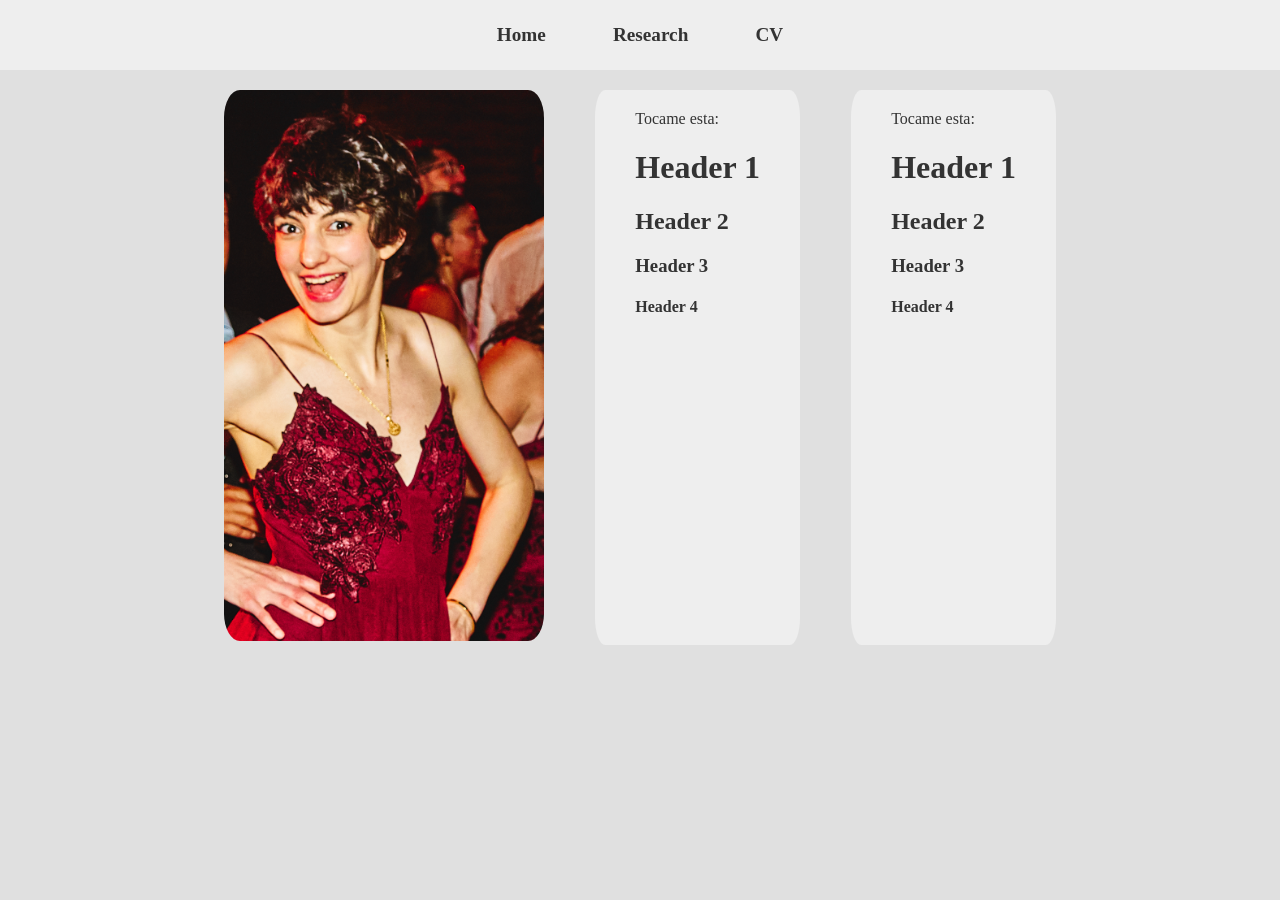
==== cv.html @ 53e6b2f5 "upload all" ====
<!DOCTYPE html>
<html lang="es">
<head>
    <meta charset="UTF-8">
    <title>Sofía Errázuriz Muñoz</title>
    <link rel="stylesheet" href="style.css">
</head>
<body>
    <nav class="navbar"> <!-- Barra de navegacion -->
        <ul>
            <li><a href="index.html">Home</a></li>
            <li><a href="research.html">Research</a></li>
            <li><a href="cv.html">CV</a></li>
        </ul>
    </nav>

    <div class="page-content"> <!-- Contenedor principal -->
        <div class="photo-col">
            <img id="cv-photo" src="assets/img3.png">
        </div>
        <div class="page-col">
            Tocame esta:
            <h1>Header 1</h1>
            <h2>Header 2</h2>
            <h3>Header 3</h3>
            <h4>Header 4</h4>
        </div>
        <div class="page-col">
            Tocame esta:
            <h1>Header 1</h1>
            <h2>Header 2</h2>
            <h3>Header 3</h3>
            <h4>Header 4</h4>
        </div>
        
    </div>
</body>
</html>
---- style.css ----
* {
    box-sizing: border-box;
}

body {
    margin: 0;
    font-family: 'Georgia', serif;
    background-color: #e0e0e0;
    color: #333;
}

nav {
    background-color: #eee;
    font-weight: 400;
}

nav ul {
    margin: 0;
    display: flex;
    flex-direction: row;
    justify-content: center;
    font-size: larger;
    font-weight: bolder;
    padding: 1.5rem;
    gap: 4vw;
    /* box-shadow: 2px 12px rgba(0,0,0,0.06) */
}

nav a {
    color: inherit;
    text-decoration: none;
    height: 100%;
    align-items: center;
    padding: .5rem;
}

nav li {
    list-style: none;
}

nav li:hover {
    text-decoration: underline;
    color: rgb(74, 121, 64);
}

.page-content {
    margin: 20px 40px;
    display: flex;
    flex-direction: row;
    flex-wrap: nowrap;
    gap: 4vw;
    align-items: stretch;
    justify-content: center;
}

.main-col, .contact-col, .page-col {
    border-radius: 5%;
    background-color: #eee;
    padding: 20px 40px;
    justify-content: center;
}

.photo-col img {
    width: 25vw;
    border-radius: 5%;
}

@media (max-width: 1000px) {
    .page-content {
        margin: 20px 40px;
        display: flex;
        flex-direction: column;
        flex-wrap: nowrap;
        gap: 1vw;
        align-items: center;
        justify-content: center;
    }

    .photo-col img{
        width: 40vw;
        border-radius: 5%;
    }
}
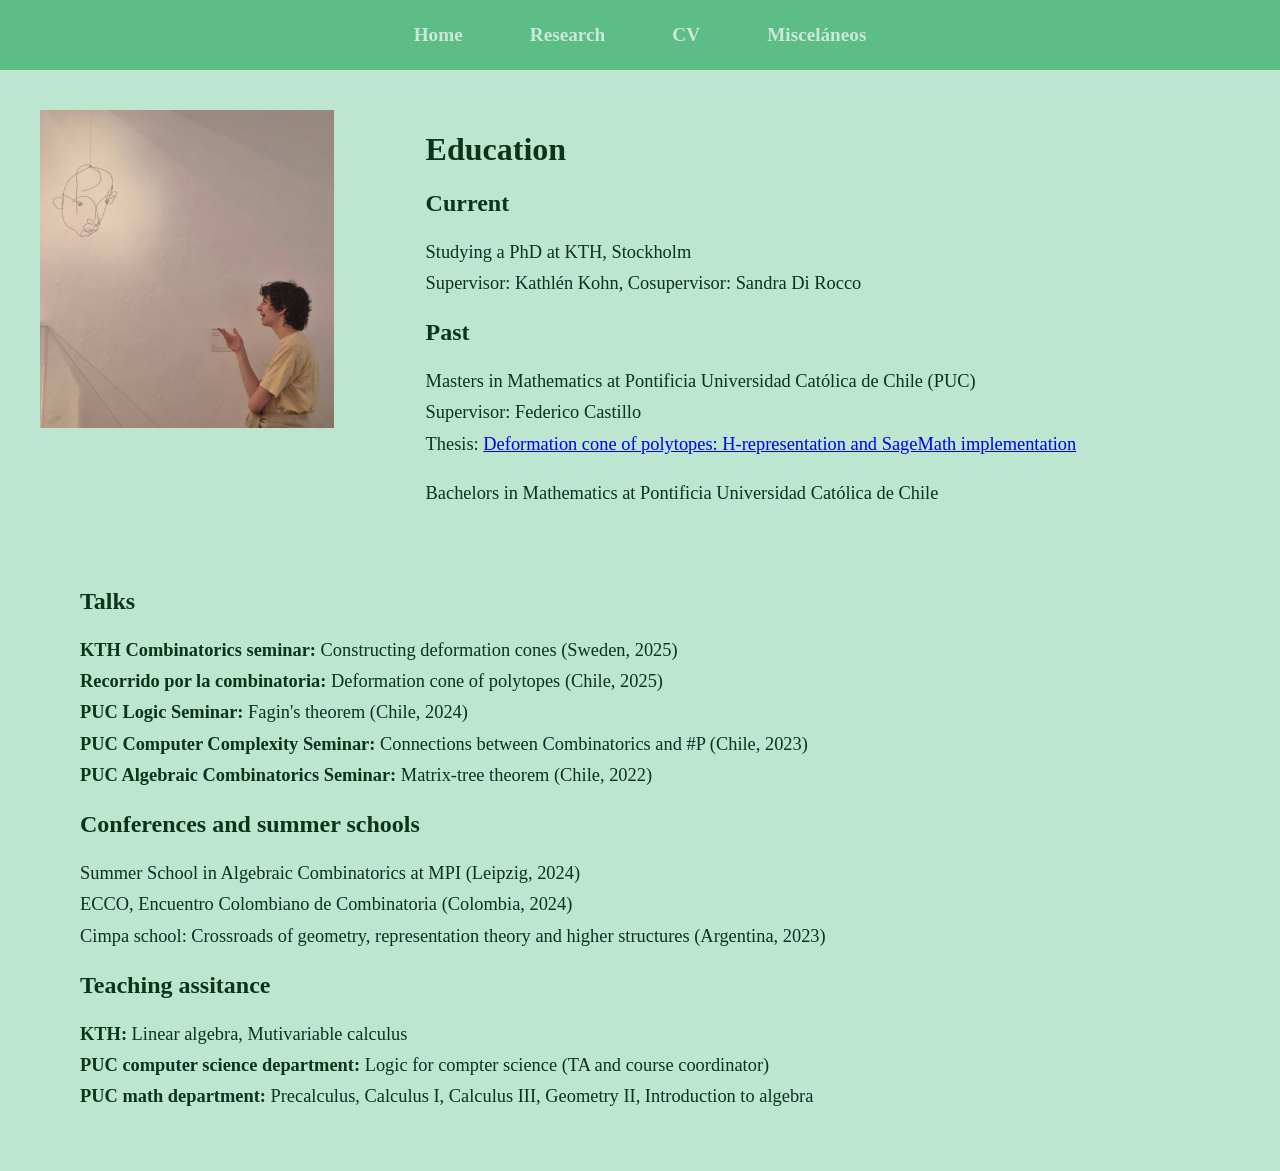
==== commit 65dd8d9c: "Update" ====
--- a/cv.html
+++ b/cv.html
@@ -11,28 +11,60 @@
             <li><a href="index.html">Home</a></li>
             <li><a href="research.html">Research</a></li>
             <li><a href="cv.html">CV</a></li>
+            <li><a href="miscelaneos.html">Misceláneos</a></li>
         </ul>
     </nav>
 
     <div class="page-content"> <!-- Contenedor principal -->
-        <div class="photo-col">
-            <img id="cv-photo" src="assets/img3.png">
+        <div class="top-row">
+        <div class="photo-col-cv">
+            <img id="cv-photo" src="assets/yo.jpeg">
         </div>
-        <div class="page-col">
-            Tocame esta:
-            <h1>Header 1</h1>
-            <h2>Header 2</h2>
-            <h3>Header 3</h3>
-            <h4>Header 4</h4>
+        <div class="cv-col">
+            <h1>Education</h1>
+            <h2>Current</h2>
+            <p>Studying a PhD at KTH, Stockholm<br>
+            Supervisor: Kathlén Kohn, Cosupervisor: Sandra Di Rocco</p>
+            <h2>Past</h2>
+            <p>Masters in Mathematics at Pontificia Universidad Católica de Chile (PUC)<br>
+            Supervisor: Federico Castillo <br>
+            Thesis: <a href="https://www.mat.uc.cl/archivos/dip/tesis-magister-matematicas/deformation-cone-of-polytopes-h-representation-and-sagemath-implementation-2.pdf"> Deformation cone of polytopes: H-representation and SageMath implementation</a></p>
+
+            <p>Bachelors in Mathematics at Pontificia Universidad Católica de Chile</p>
         </div>
-        <div class="page-col">
-            Tocame esta:
-            <h1>Header 1</h1>
-            <h2>Header 2</h2>
-            <h3>Header 3</h3>
-            <h4>Header 4</h4>
         </div>
-        
+        <div class="top-row">
+        <div class="cv-col">
+            <h2>Talks</h2>
+            <p>
+                <strong>KTH Combinatorics seminar:</strong> Constructing deformation cones (Sweden, 2025)<br>
+                <strong>Recorrido por la combinatoria:</strong> Deformation cone of polytopes  (Chile, 2025)<br>
+                <strong>PUC Logic Seminar:</strong> Fagin's theorem  (Chile, 2024)<br>
+                <strong>PUC Computer Complexity Seminar:</strong> Connections between Combinatorics and #P  (Chile, 2023)<br>
+                <strong>PUC Algebraic Combinatorics Seminar:</strong> Matrix-tree theorem  (Chile, 2022)<br>
+            </p>
+        <!-- </div>
+        <div class="photo-col-cv">
+            <img id="cv-photo" src="assets/Presentacion.png">
+        </div>
+        </div>
+
+        <div class="cv-col"> -->
+
+            <h2>Conferences and summer schools</h2>
+            <p>
+            Summer School in Algebraic Combinatorics at MPI (Leipzig, 2024) <br>
+            ECCO, Encuentro Colombiano de Combinatoria (Colombia, 2024) <br>
+            Cimpa school: Crossroads of geometry, representation theory and higher structures (Argentina, 2023)
+            </p>
+
+            <h2>Teaching assitance</h2>
+            <p>
+                <strong>KTH:</strong> Linear algebra, Mutivariable calculus<br>
+                <strong>PUC computer science department:</strong> Logic for compter science (TA and course coordinator)<br>
+                <strong>PUC math department:</strong> Precalculus, Calculus I, Calculus III, Geometry II, Introduction to algebra
+            </p>
+        </div>
     </div>
 </body>
 </html>
--- a/style.css
+++ b/style.css
@@ -5,13 +5,14 @@
 body {
     margin: 0;
     font-family: 'Georgia', serif;
-    background-color: #e0e0e0;
-    color: #333;
+    background-color: #bee5cf;
+    color: #09351b;
 }
 
 nav {
-    background-color: #eee;
+    background-color:	#5cbe86;
     font-weight: 400;
+    color: #cce7d8
 }
 
 nav ul {
@@ -46,23 +47,105 @@
 .page-content {
     margin: 20px 40px;
     display: flex;
-    flex-direction: row;
+    flex-direction: column;
     flex-wrap: nowrap;
-    gap: 4vw;
+    gap: 0vw;
     align-items: stretch;
     justify-content: center;
 }
 
-.main-col, .contact-col, .page-col {
+.contact-col, .page-col, .cv-col {
     border-radius: 5%;
-    background-color: #eee;
     padding: 20px 40px;
     justify-content: center;
+
 }
+
+.cv-col p {
+    font-size: 1.15em;
+    line-height: 1.7;
+    text-align: justify;
+    margin-bottom: 1em;
+}
+
+.contact-col {
+    flex:1;
+    background-color: #a6e6c1;
+    color: #304e3c;
+}
+
+.page-col h1 {
+  font-size: 1.65em;
+  margin-bottom: 0.3em;
+  font-weight: bold;
+}
+
+.page-col p {
+  font-size: 1.15em;
+  line-height: 1.7;
+  text-align: justify;
+  margin-bottom: 1em;
+}
+
+.bio-text ul {
+    list-style-image: url("assets/ico.png");
+    padding-left: 20px;  /* gives space for bullets */
+    margin: 0;
+}
+
+.bio-text li {
+    font-size: 1.15em;
+    margin-bottom: 8px;
+    line-height: 1.6;
+}
+
 
 .photo-col img {
     width: 25vw;
-    border-radius: 5%;
+}
+
+.photo-col-cv img {
+    width: 23vw;
+    margin: 20px 0px;
+}
+
+.photo-col-research img {
+    width: 30vw;
+    margin: 20px 20px;
+}
+
+
+.bio-text {
+  background: rgba(255, 255, 255, 0.01);
+  padding: 36px 40px;
+  border-radius: 16px;
+  margin-bottom: 0;
+  margin-top: 0;
+}
+
+.bio-text h1 {
+  font-size: 2em;
+  margin-bottom: 0.3em;
+  font-weight: bold;
+}
+
+.bio-text p {
+  font-size: 1.15em;
+  line-height: 1.7;
+  text-align: justify;
+  margin-bottom: 1em;
+}
+
+.bio-text {
+    flex: 3.5;
+}
+
+
+.top-row {
+    display: flex;
+    flex-direction: row;
+    gap: 4vw;
+    justify-content: left;
 }
 
 @media (max-width: 1000px) {
@@ -75,9 +158,4 @@
         align-items: center;
         justify-content: center;
     }
-
-    .photo-col img{
-        width: 40vw;
-        border-radius: 5%;
-    }
 }
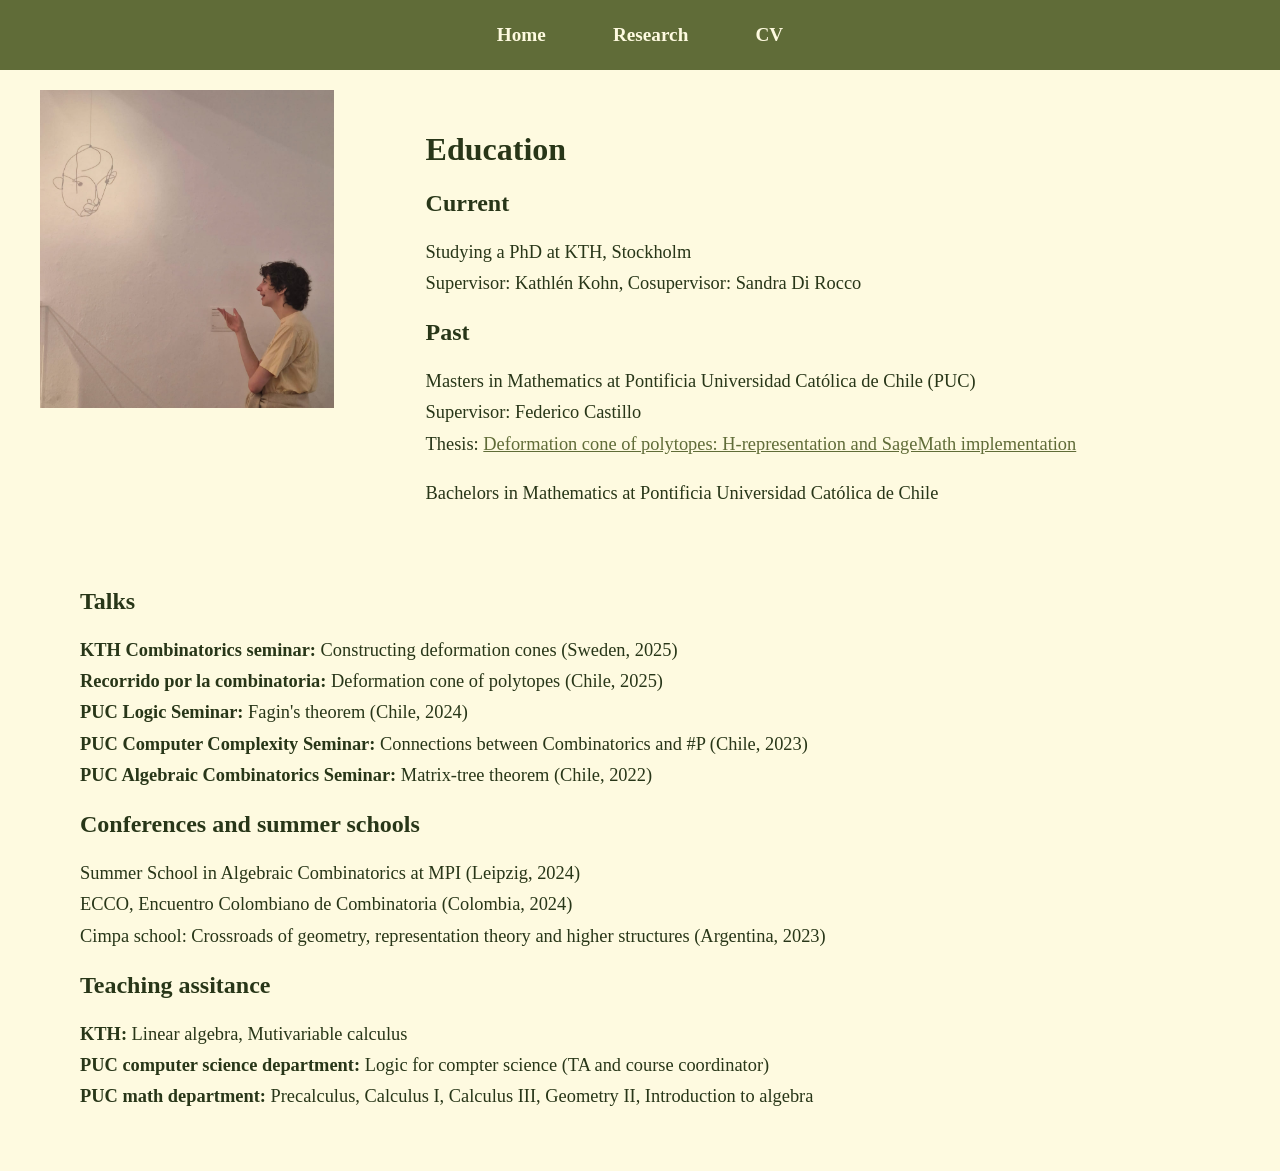
==== commit 1e56c52b: "update" ====
--- a/cv.html
+++ b/cv.html
@@ -11,7 +11,7 @@
             <li><a href="index.html">Home</a></li>
             <li><a href="research.html">Research</a></li>
             <li><a href="cv.html">CV</a></li>
-            <li><a href="miscelaneos.html">Misceláneos</a></li>
+            <!-- <li><a href="miscelaneos.html">Misceláneos</a></li> -->
         </ul>
     </nav>
 
--- a/style.css
+++ b/style.css
@@ -5,14 +5,14 @@
 body {
     margin: 0;
     font-family: 'Georgia', serif;
-    background-color: #bee5cf;
-    color: #09351b;
+    background-color: #fefae0;
+    color: #283618;
 }
 
 nav {
-    background-color:	#5cbe86;
+    background-color:	#606c38;
     font-weight: 400;
-    color: #cce7d8
+    color: #fefae0
 }
 
 nav ul {
@@ -41,7 +41,11 @@
 
 nav li:hover {
     text-decoration: underline;
-    color: rgb(74, 121, 64);
+    color: #283618;
+}
+
+a {
+    color: #606c38;
 }
 
 .page-content {
@@ -70,8 +74,8 @@
 
 .contact-col {
     flex:1;
-    background-color: #a6e6c1;
-    color: #304e3c;
+    background-color: #dda25e2a;
+    color: #bc6c25;
 }
 
 .page-col h1 {
@@ -104,14 +108,24 @@
     width: 25vw;
 }
 
-.photo-col-cv img {
-    width: 23vw;
+.photo-block {
+    margin: 0;
+}
+
+.photo-block figcaption {
+    font-size: 0.85em;
+    color: #283618;
+    margin-top: 0px;
+    text-align: center;
+}
+
+.photo-block img {
+    width: 30vw;
     margin: 20px 0px;
 }
 
-.photo-col-research img {
-    width: 30vw;
-    margin: 20px 20px;
+.photo-col-cv img {
+    width: 23vw;
 }
 
 
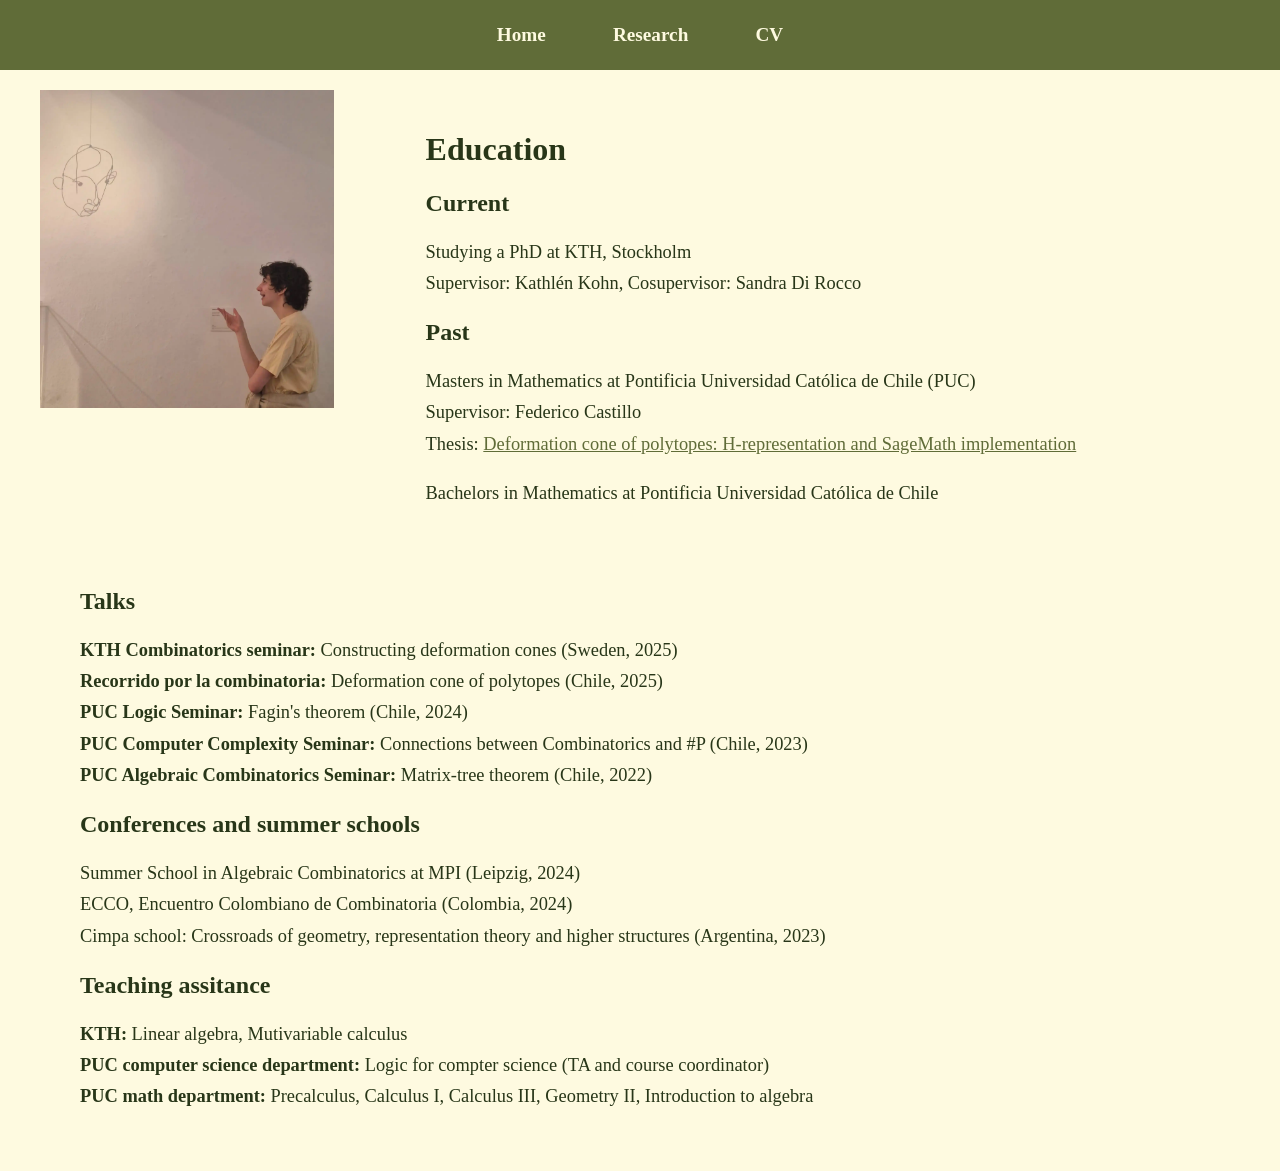
==== commit ab97e09a: "Change pictures to webp" ====
--- a/cv.html
+++ b/cv.html
@@ -18,7 +18,7 @@
     <div class="page-content"> <!-- Contenedor principal -->
         <div class="top-row">
         <div class="photo-col-cv">
-            <img id="cv-photo" src="assets/yo.jpeg">
+            <img id="cv-photo" src="assets/yo.webp">
         </div>
         <div class="cv-col">
             <h1>Education</h1>
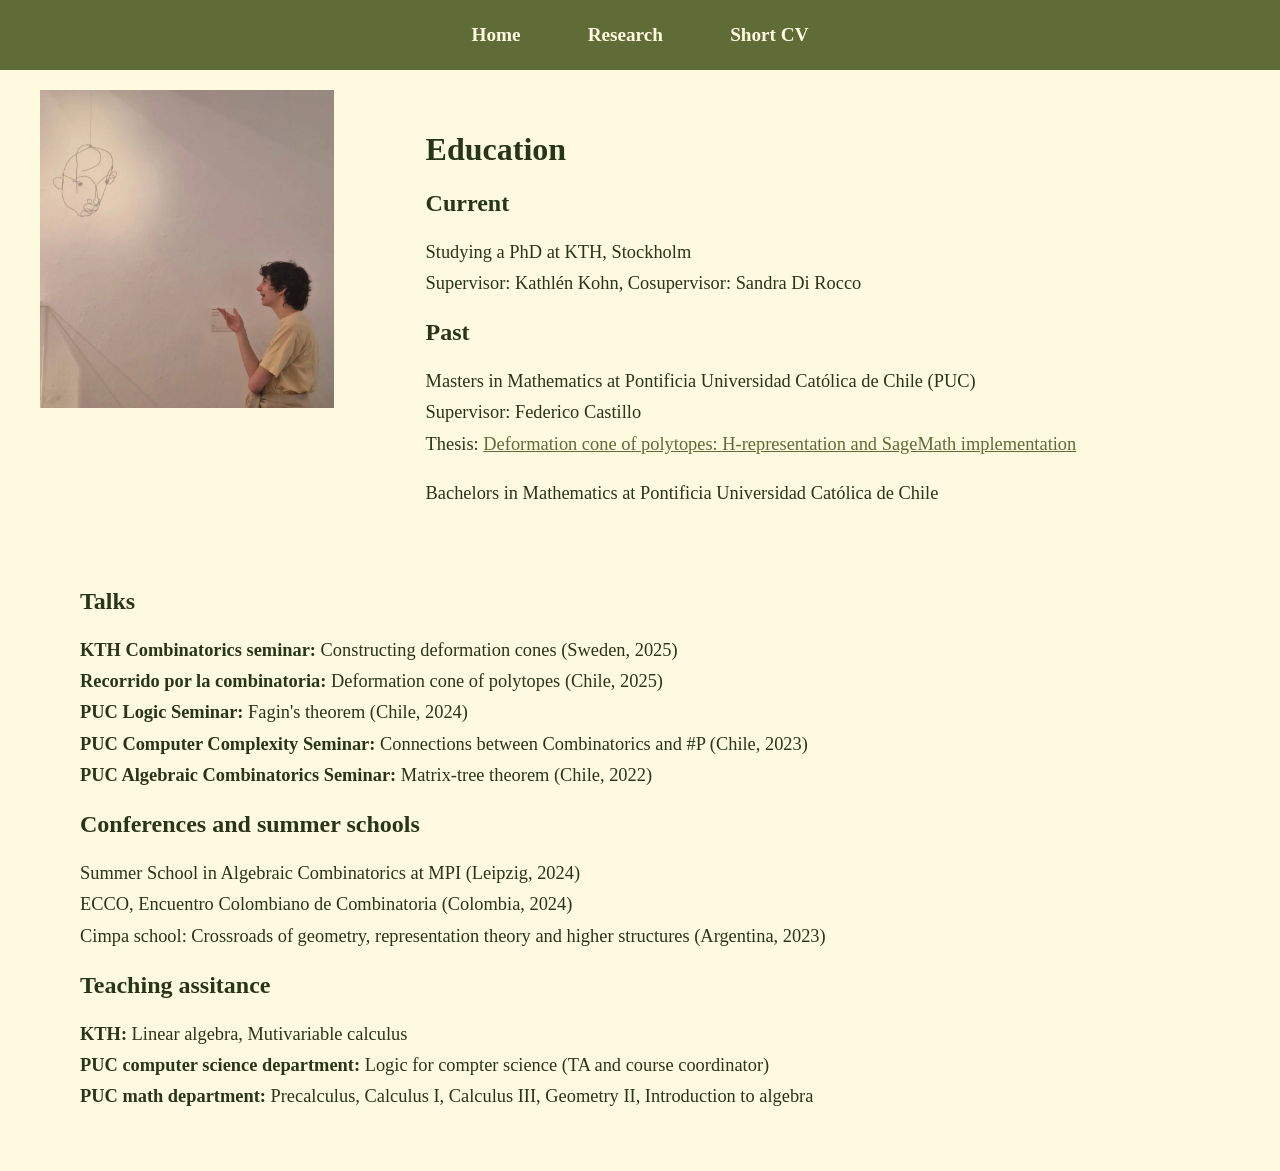
==== commit a2aba11d: "Change to short cv" ====
--- a/cv.html
+++ b/cv.html
@@ -10,7 +10,7 @@
         <ul>
             <li><a href="index.html">Home</a></li>
             <li><a href="research.html">Research</a></li>
-            <li><a href="cv.html">CV</a></li>
+            <li><a href="cv.html">Short CV</a></li>
             <!-- <li><a href="miscelaneos.html">Misceláneos</a></li> -->
         </ul>
     </nav>
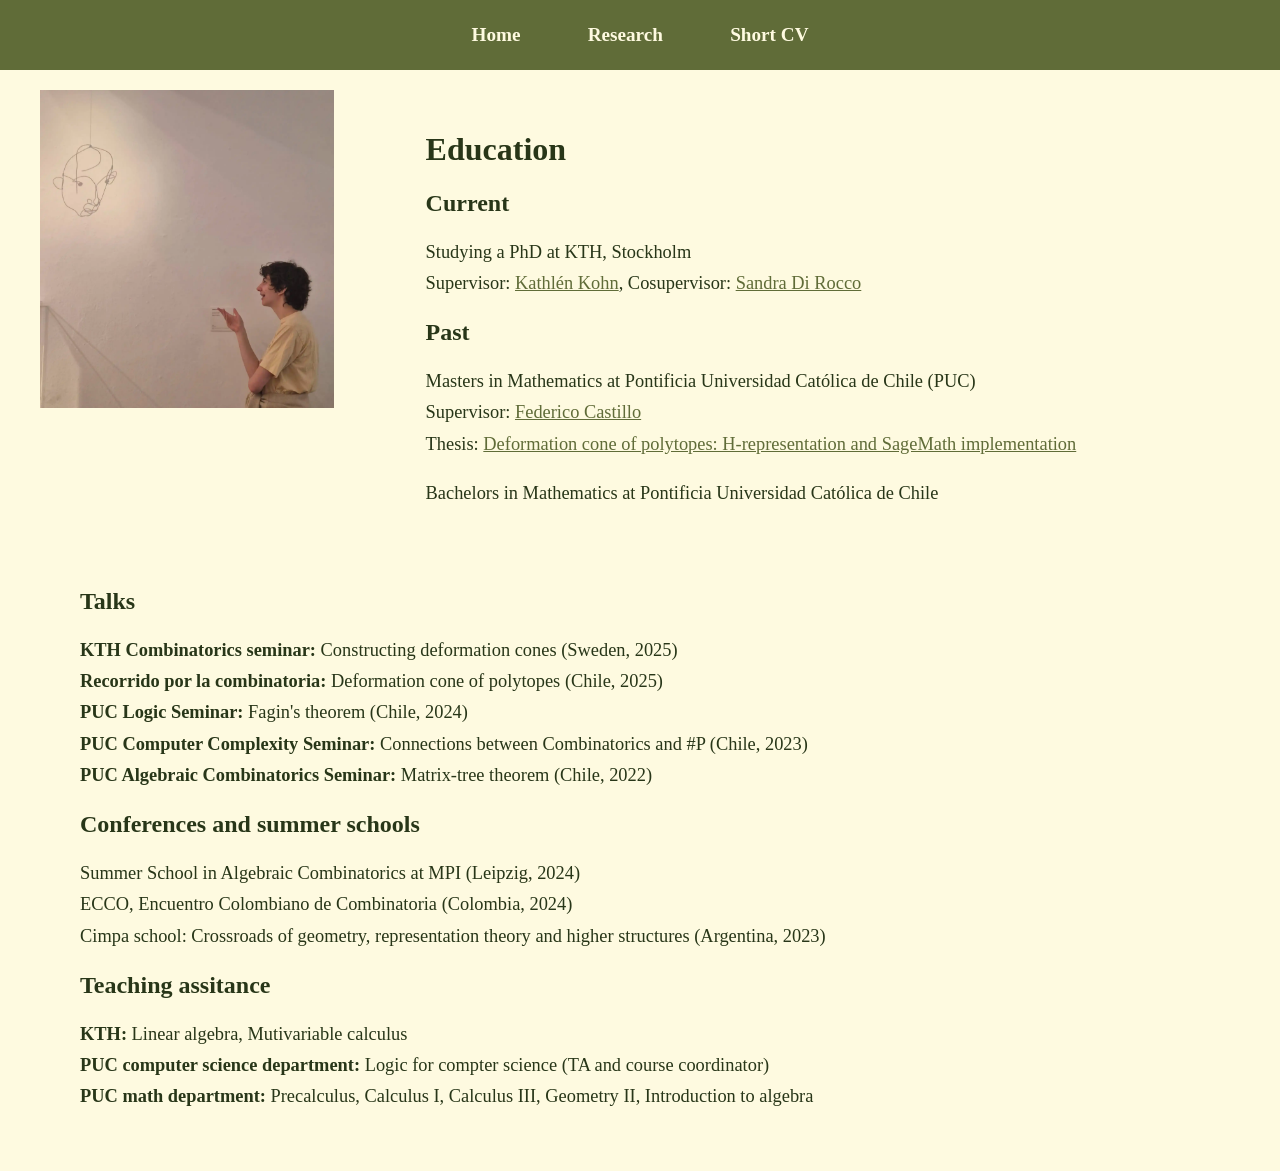
==== commit 90dbaa0b: "Add url en cv" ====
--- a/cv.html
+++ b/cv.html
@@ -24,10 +24,10 @@
             <h1>Education</h1>
             <h2>Current</h2>
             <p>Studying a PhD at KTH, Stockholm<br>
-            Supervisor: Kathlén Kohn, Cosupervisor: Sandra Di Rocco</p>
+            Supervisor: <a href="https://kathlenkohn.github.io/">Kathlén Kohn</a>, Cosupervisor: <a href="https://www.kth.se/profile/dirocco">Sandra Di Rocco</a></p>
             <h2>Past</h2>
             <p>Masters in Mathematics at Pontificia Universidad Católica de Chile (PUC)<br>
-            Supervisor: Federico Castillo <br>
+            Supervisor: <a href="https://www.mat.uc.cl/~federico.castillo/">Federico Castillo</a> <br>
             Thesis: <a href="https://www.mat.uc.cl/archivos/dip/tesis-magister-matematicas/deformation-cone-of-polytopes-h-representation-and-sagemath-implementation-2.pdf"> Deformation cone of polytopes: H-representation and SageMath implementation</a></p>
 
             <p>Bachelors in Mathematics at Pontificia Universidad Católica de Chile</p>
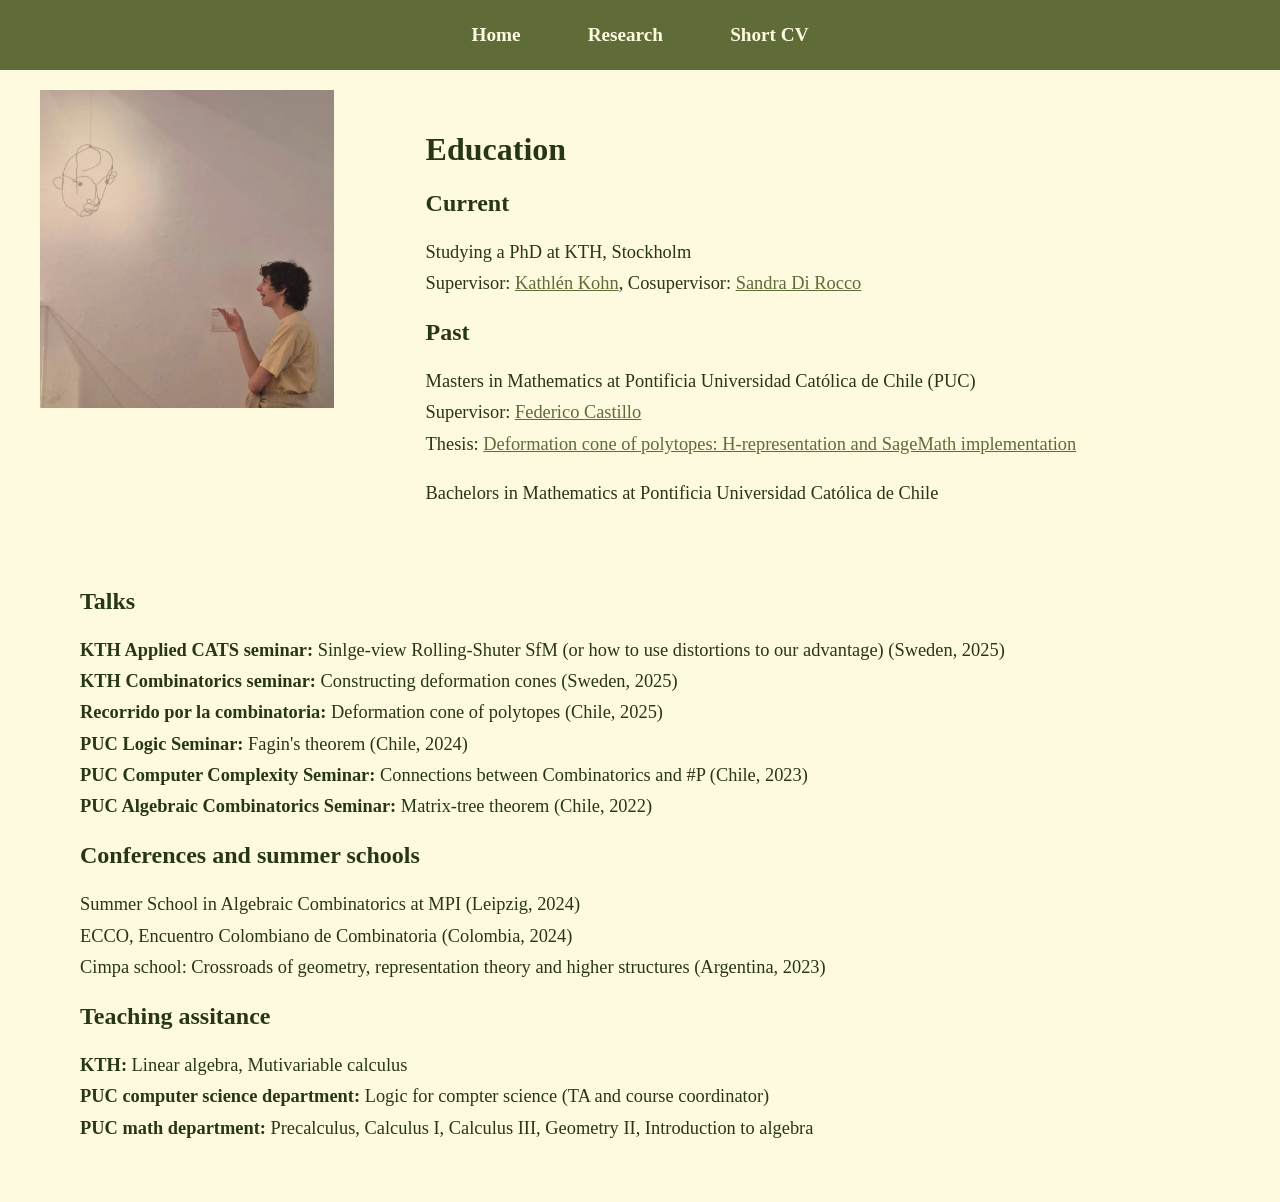
==== commit 112fa145: "Update cats seminar" ====
--- a/cv.html
+++ b/cv.html
@@ -37,6 +37,7 @@
         <div class="cv-col">
             <h2>Talks</h2>
             <p>
+                <strong>KTH Applied CATS seminar:</strong> Sinlge-view Rolling-Shuter SfM (or how to use distortions to our advantage) (Sweden, 2025)<br>
                 <strong>KTH Combinatorics seminar:</strong> Constructing deformation cones (Sweden, 2025)<br>
                 <strong>Recorrido por la combinatoria:</strong> Deformation cone of polytopes  (Chile, 2025)<br>
                 <strong>PUC Logic Seminar:</strong> Fagin's theorem  (Chile, 2024)<br>
